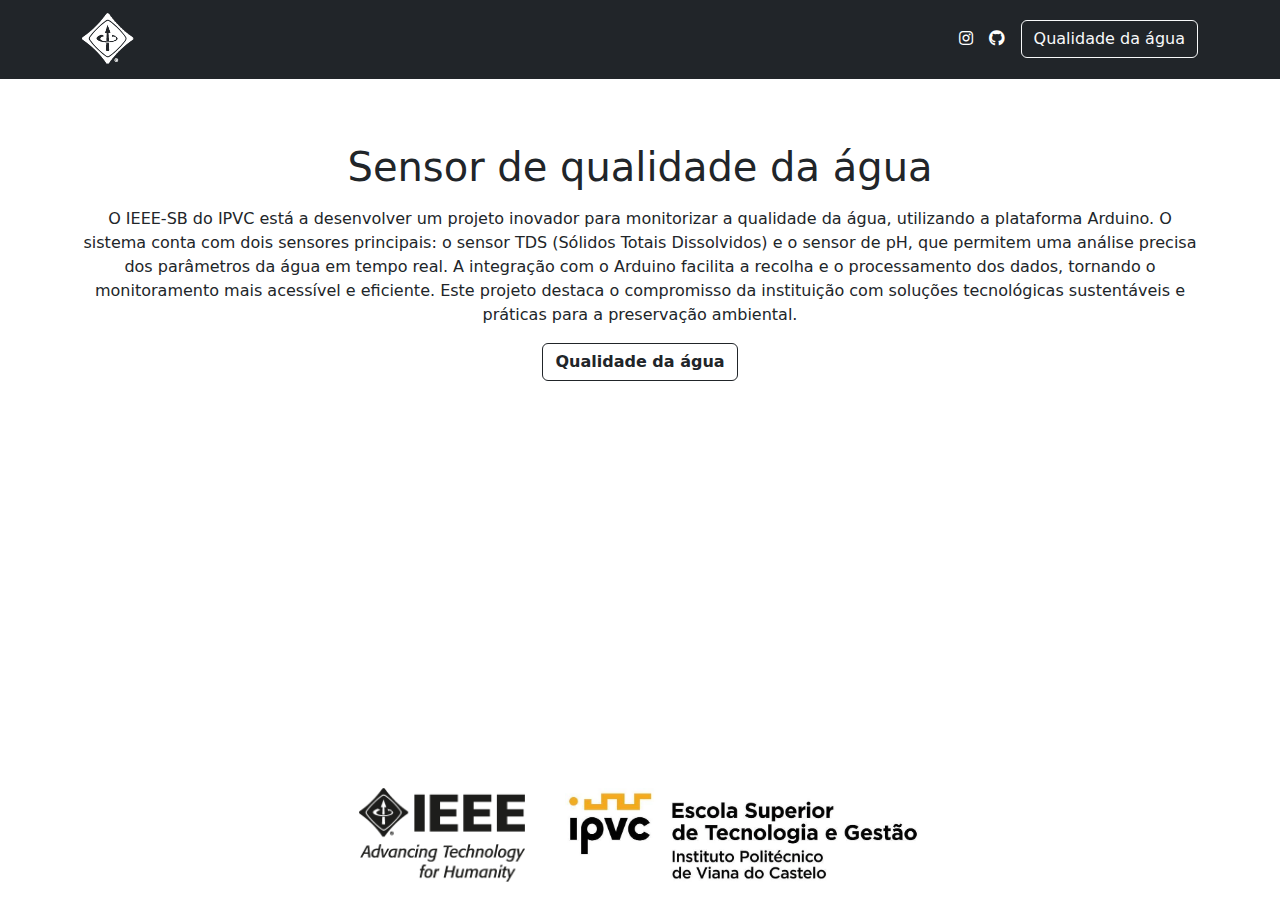
==== projetos.html @ e6eb83aa "Add files via upload" ====
<!DOCTYPE html>
<html lang="pt">
<head>
  <meta charset="UTF-8">
  <meta name="viewport" content="width=device-width, initial-scale=1.0">
  <meta http-equiv="X-UA-Compatible" content="IE=edge">
  <title>IEEE IPVC Student Branch</title>

  <link rel="icon" href="img/logo.png" type="image/x-icon">
  <link href="styles.css" rel="stylesheet">
  <link href="https://cdn.jsdelivr.net/npm/bootstrap@5.3.3/dist/css/bootstrap.min.css" rel="stylesheet" integrity="sha384-QWTKZyjpPEjISv5WaRU9OFeRpok6YctnYmDr5pNlyT2bRjXh0JMhjY6hW+ALEwIH" crossorigin="anonymous">
  <script src="https://cdn.jsdelivr.net/npm/bootstrap@5.3.3/dist/js/bootstrap.bundle.min.js" integrity="sha384-YvpcrYf0tY3lHB60NNkmXc5s9fDVZLESaAA55NDzOxhy9GkcIdslK1eN7N6jIeHz" crossorigin="anonymous"></script>
  <link href="https://cdnjs.cloudflare.com/ajax/libs/font-awesome/5.15.4/css/all.min.css" rel="stylesheet">
</head>

<body>
  <nav class="navbar navbar-expand-lg navbar-dark bg-dark sticky-top">
    <div class="container">
      <!-- Logo -->
      <a class="navbar-brand" href="index.html">
        <img src="img/logo.png" alt="Logo IEEE" class="logo col-md-6">
      </a>

      <!-- Ícones à direita -->
      <div class="ml-auto d-flex align-items-center gap-3">
        <!-- Ícone Instagram -->
        <a href="https://www.instagram.com/ieeeipvc_sb/" class="text-white">
          <i class="fab fa-instagram"></i>
        </a>
        <!-- Ícone GitHub -->
        <a href="https://github.com/IEEE-IPVC-SB" class="text-white">
          <i class="fab fa-github"></i>
        </a>
        <!-- Botão Qualidade da Água -->
        <a href="qualidadedaagua.html" class="btn btn-outline-light">Qualidade da água</a>
      </div>
    </div>
  </nav>

  <div class="container my-5">
    <!-- Cabeçalho -->
    <header class="text-center">
      <h1 class="my-3">Sensor de qualidade da água</h1>
      <p>
        O IEEE-SB do IPVC está a desenvolver um projeto inovador para monitorizar a qualidade da água, utilizando a plataforma Arduino. O sistema conta com dois sensores principais: o sensor TDS (Sólidos Totais Dissolvidos) e o sensor de pH, que permitem uma análise precisa dos parâmetros da água em tempo real. A integração com o Arduino facilita a recolha e o processamento dos dados, tornando o monitoramento mais acessível e eficiente. Este projeto destaca o compromisso da instituição com soluções tecnológicas sustentáveis e práticas para a preservação ambiental.
      </p>
      <a href="qualidadedaagua.html" class="btn btn-outline-dark fw-bold">Qualidade da água</a>
    </header>

  </div>
</body>

<!-- Footer -->
<body class="d-flex flex-column min-vh-100">
  <footer class="text-center mt-auto">
    <div class="container">
      <div class="row justify-content-center gap-3">
        <div class="col-md-2 text-center mb-3">
          <img src="img/footerieee.png" alt="Image 1" class="img-fluid">
        </div>
        <div class="col-md-4 text-center mb-3">
          <img src="img/footeripvc.png" alt="Image 2" class="img-fluid">
        </div>
      </div>
    </div>
  </footer>
</body>


</html>
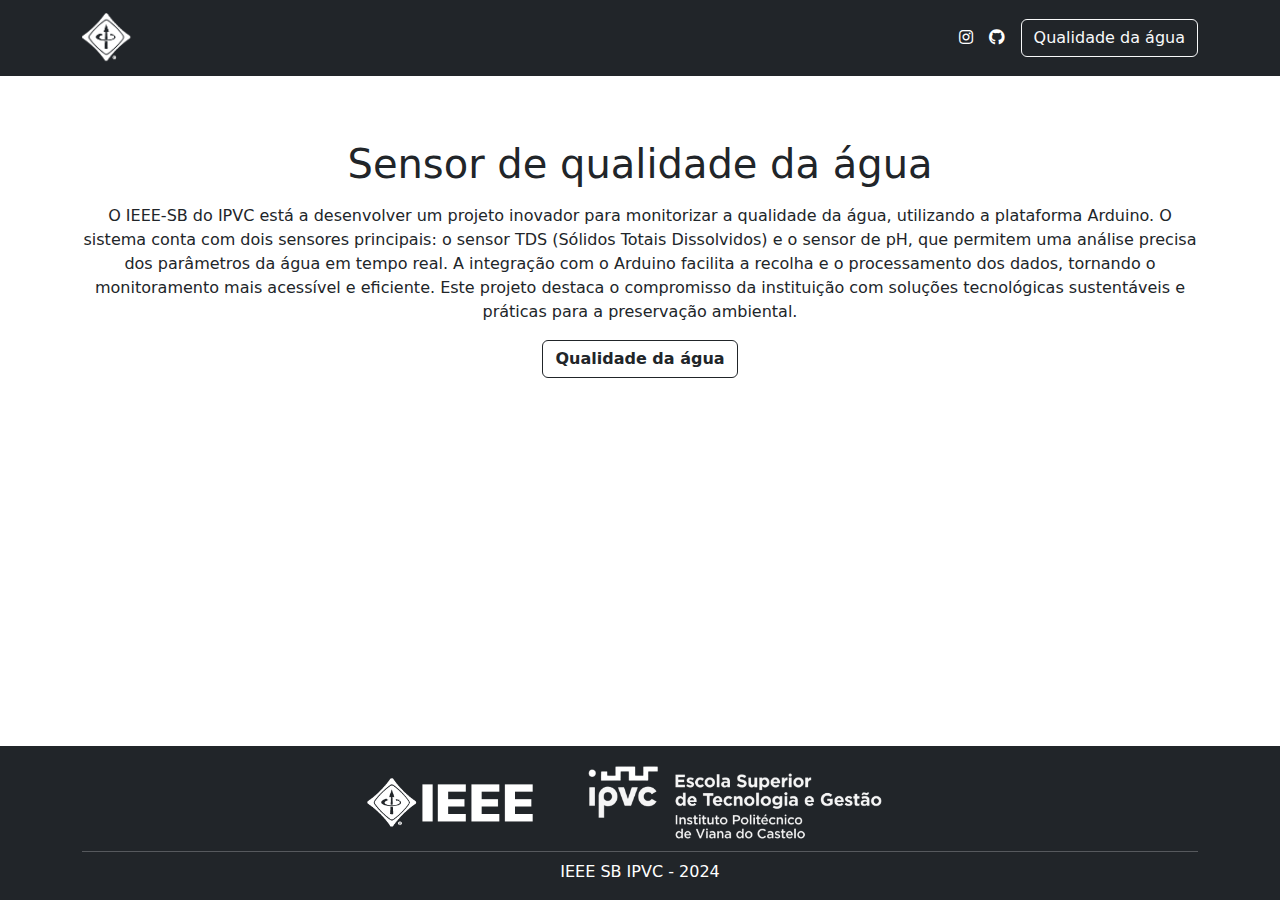
==== commit aa5a2c0d: "Add files via upload" ====
--- a/projetos.html
+++ b/projetos.html
@@ -7,7 +7,7 @@
   <title>IEEE IPVC Student Branch</title>
 
   <link rel="icon" href="img/logo.png" type="image/x-icon">
-  <link href="styles.css" rel="stylesheet">
+  <link href="style.css" rel="stylesheet">
   <link href="https://cdn.jsdelivr.net/npm/bootstrap@5.3.3/dist/css/bootstrap.min.css" rel="stylesheet" integrity="sha384-QWTKZyjpPEjISv5WaRU9OFeRpok6YctnYmDr5pNlyT2bRjXh0JMhjY6hW+ALEwIH" crossorigin="anonymous">
   <script src="https://cdn.jsdelivr.net/npm/bootstrap@5.3.3/dist/js/bootstrap.bundle.min.js" integrity="sha384-YvpcrYf0tY3lHB60NNkmXc5s9fDVZLESaAA55NDzOxhy9GkcIdslK1eN7N6jIeHz" crossorigin="anonymous"></script>
   <link href="https://cdnjs.cloudflare.com/ajax/libs/font-awesome/5.15.4/css/all.min.css" rel="stylesheet">
@@ -17,8 +17,8 @@
   <nav class="navbar navbar-expand-lg navbar-dark bg-dark sticky-top">
     <div class="container">
       <!-- Logo -->
-      <a class="navbar-brand" href="index.html">
-        <img src="img/logo.png" alt="Logo IEEE" class="logo col-md-6">
+      <a class="navbar-brand" href="/">
+        <img src="img/logo.png" alt="Logo IEEE" class="logo">
       </a>
 
       <!-- Ícones à direita -->
@@ -32,7 +32,7 @@
           <i class="fab fa-github"></i>
         </a>
         <!-- Botão Qualidade da Água -->
-        <a href="qualidadedaagua.html" class="btn btn-outline-light">Qualidade da água</a>
+        <a href="/qualidadedaagua" class="btn btn-outline-light">Qualidade da água</a>
       </div>
     </div>
   </nav>
@@ -44,7 +44,7 @@
       <p>
         O IEEE-SB do IPVC está a desenvolver um projeto inovador para monitorizar a qualidade da água, utilizando a plataforma Arduino. O sistema conta com dois sensores principais: o sensor TDS (Sólidos Totais Dissolvidos) e o sensor de pH, que permitem uma análise precisa dos parâmetros da água em tempo real. A integração com o Arduino facilita a recolha e o processamento dos dados, tornando o monitoramento mais acessível e eficiente. Este projeto destaca o compromisso da instituição com soluções tecnológicas sustentáveis e práticas para a preservação ambiental.
       </p>
-      <a href="qualidadedaagua.html" class="btn btn-outline-dark fw-bold">Qualidade da água</a>
+      <a href="/qualidadedaagua" class="btn btn-outline-dark fw-bold">Qualidade da água</a>
     </header>
 
   </div>
@@ -52,19 +52,22 @@
 
 <!-- Footer -->
 <body class="d-flex flex-column min-vh-100">
-  <footer class="text-center mt-auto">
-    <div class="container">
-      <div class="row justify-content-center gap-3">
-        <div class="col-md-2 text-center mb-3">
-          <img src="img/footerieee.png" alt="Image 1" class="img-fluid">
+  <footer class="mt-auto bg-dark text-white">
+    <div class="container py-3">
+      <div class="row align-items-center justify-content-center">
+        <div class="col-md-2 text-center mb-2 mb-md-0">
+          <img src="img/footerieee.png" alt="Image 1" class="img-fluid footer">
         </div>
-        <div class="col-md-4 text-center mb-3">
-          <img src="img/footeripvc.png" alt="Image 2" class="img-fluid">
+        <div class="col-md-4 text-center">
+          <img src="img/footeripvc.png" alt="Image 2" class="img-fluid footer">
         </div>
       </div>
+      <hr class="border-light my-2">
+      <div class="text-center mt-2">
+      IEEE SB IPVC - 2024
+      </div>      
     </div>
   </footer>
 </body>
 
-
 </html>
--- a/style.css
+++ b/style.css
@@ -0,0 +1,20 @@
+.rounded-circle {
+    width: 150px;
+    height: 150px;
+    object-fit: cover;
+    margin: 0 auto; 
+}
+
+.footer {
+    width: 300px;
+    height: 300px;
+}
+
+.logo {
+    width: 50px;
+    height: 50px;
+}
+
+.container {
+    max-width: 960px;
+}